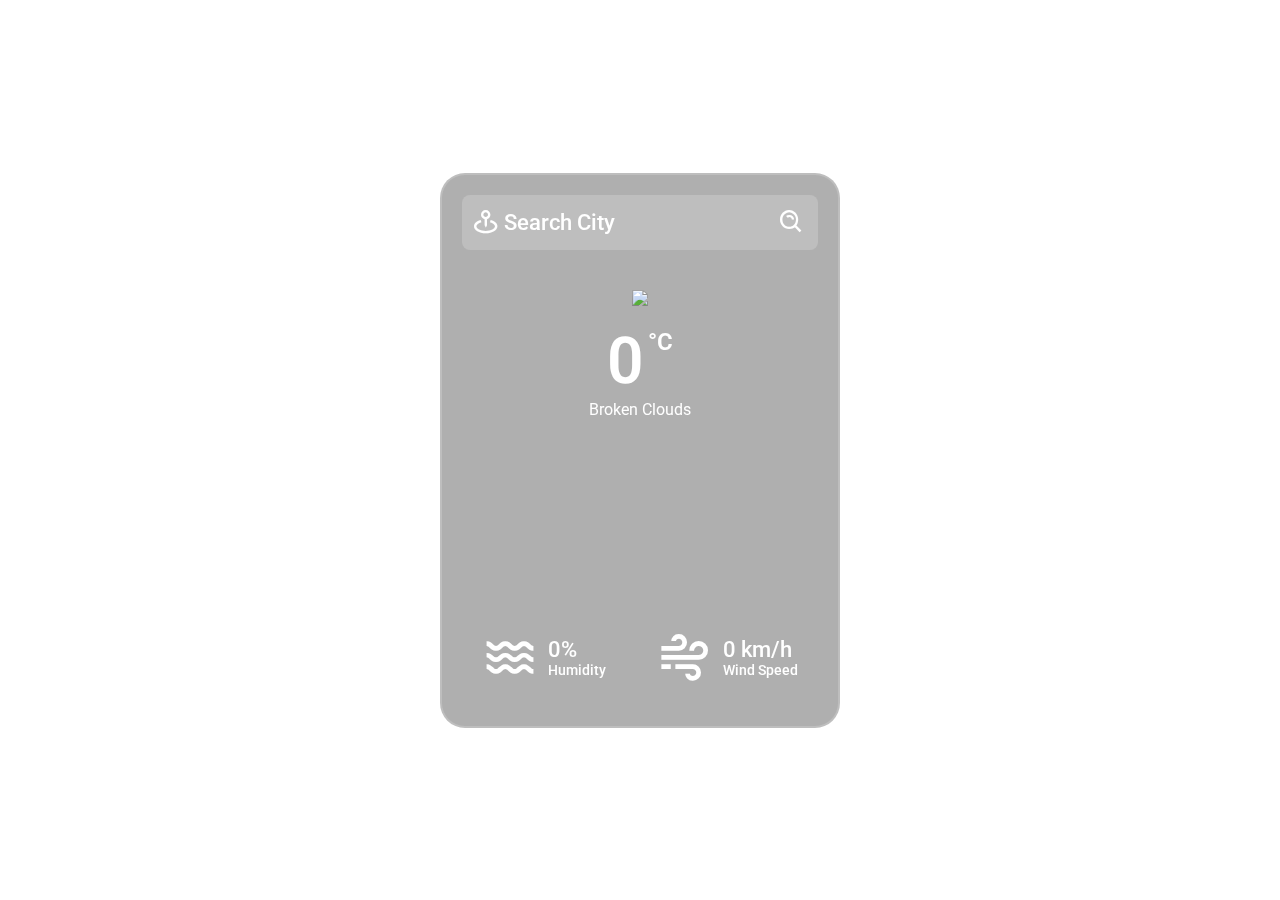
==== fullscreen.html @ 2097a3de "Add files via upload" ====
<!DOCTYPE html>
<html lang="en">
<head>
    <meta charset="UTF-8">
    <meta http-equiv="X-UA-Compatible" content="IE=edge">
    <meta name="viewport" content="width=device-width, initial-scale=1.0">
    <title>Aura Weather- Focus</title>

    <!-- Links -->
    <link rel="stylesheet" href="fullscreen-style.css">
    <link href='https://unpkg.com/boxicons@2.1.4/css/boxicons.min.css' rel='stylesheet'>
</head>
<body>

    <video autoplay loop muted plays-inline class="background-video">
        <source src="img/cloud.mp4" type="video/mp4">
    </video>

    <div class="container">
        <div class="search-box">
            <i class='bx bx-map-pin'></i>
            <input type="text" placeholder="Search City">
            <button class="bx bx-search-alt"></button>
        </div>

        <div class="weather-box">
            <div class="box">
                <div class="info-weather">
                    <div class="weather">
                        <img src="img/cloud.png">
                        <p class="temp"> 0 <span>°C</span></p>
                        <p class="descrp"> Broken Clouds </p>
                    </div>
                </div>
            </div>
        </div>
        
        <div class="weather-details">
            <div class="humidity">
                <i class='bx bx-water' ></i>
                <div class="text">
                    <div class="info-humidity">
                        <span>0%</span>
                    </div>
                    <p>Humidity</p>
                </div>
            </div>

            <div class="wind">
                <i class='bx bx-wind' ></i>
                <div class="text">
                    <div class="info-wind">
                        <span>0 km/h</span>
                    </div>
                    <p>Wind Speed</p>
                </div>
            </div>

        </div>
    </div>

    <script src="fullscreen-script.js"></script>

</body>
</html>
---- fullscreen-style.css ----
@import url('https://fonts.googleapis.com/css2?family=Roboto:ital,wght@0,100;0,300;0,400;0,500;0,700;0,900;1,100;1,300;1,400;1,500;1,700;1,900&display=swap');

*{
    font-family: 'Roboto' , 'sans-serif';
    margin: 0;
    padding: 0;
    box-sizing: border-box;
}

body{
    display: flex;
    justify-content: center;
    align-items: center;
    min-height: 100vh;
    background-size: cover;
    background-position: center;
}

.background-video{
    z-index: -10;
    position: absolute;
    right: 0;
    bottom: 0;
}

@media (min-aspect-ratio: 16/9){
    .background-video{
        width: 100%;
        height: auto;
    }
}

@media (max-aspect-ratio: 16/9){
    .background-video{
        width: auto;
        height: 100%;
    }
}

.container {
    position: relative;
    width: 400px;
    height: 555px;
    background: rgba(55, 55, 55, 0.4);
    backdrop-filter: blur(20px);
    border: 2px solid rgba(250, 250, 250, .2);
    border-radius: 25px;
    padding: 20px;
}

.search-box{
    position: relative;
    width: 100%;
    height: 55px;
    display: flex;
    align-items: center;
    background-color: rgba(250, 250, 250, .2);
    border-radius: 8px;
    border-color: 2px solid rgb(221, 221, 221, .2);
}

.search-box i{
    position: absolute;
    left: 10px;
    font-size: 28px;
    color: #fff;
}

.search-box input{
    position: absolute;
    width: 100%;
    height: 100%;
    background: transparent;
    border: none;
    border-radius: 10px;
    font-size: 22px;
    color: #fff;
    font-weight: 500;
    text-transform: capitalize;
    padding: 0 48px 0 42px;
}

.search-box input::placeholder{
    color: #fff;
    text-transform: capitalize;
}

.search-box button{
    position: absolute;
    right: 0;
    width: 40px;
    height: 100%;
    background: transparent;
    border: none;
    outline: none;
    font-size: 28px;
    color: #fff;
    padding: 0 40px 0 5px;
    cursor: pointer;
}
.weather-box{
    text-align: center;
    margin: 40px 0;
}

.weather-box img{
    width: 60%;
}

.weather-box .temp{
    position: relative;
    font-size: 64px;
    line-height: 1;
    font-weight: 600;
    color: #fff;
    margin: 20px 0 6px -30px;
}

.weather-box .temp span{
    color: #fff;
    position: absolute;
    font-size: 24px;
    margin-left: 4px;
}

.weather-box .descrp{
    color: #fff;
    font-weight: 400;
    text-transform: capitalize;
}

.weather-details{
    position: absolute;
    bottom: 40px;
    left: 0;
    width: 100%;
    padding: 0 20px;
    color: #fff;
    display: flex;
}

.weather-details .humidity,
.weather-details .wind{
    display: flex;
    align-items: center;
    width: 50%;
}

.weather-details .humidity{
    padding-left: 20px;
    justify-content: flex-start;
}

.weather-details .wind{
    padding-right: 20px;
    justify-content: flex-end;
}

.weather-details i{
    font-size: 56px;
    margin-right: 10px;
}

.weather-details span{
    display: inline-block;
    font-size: 22px;
    font-weight: 500;
}

.weather-details p{
    font-size: 14px;
    font-weight: 500;
}
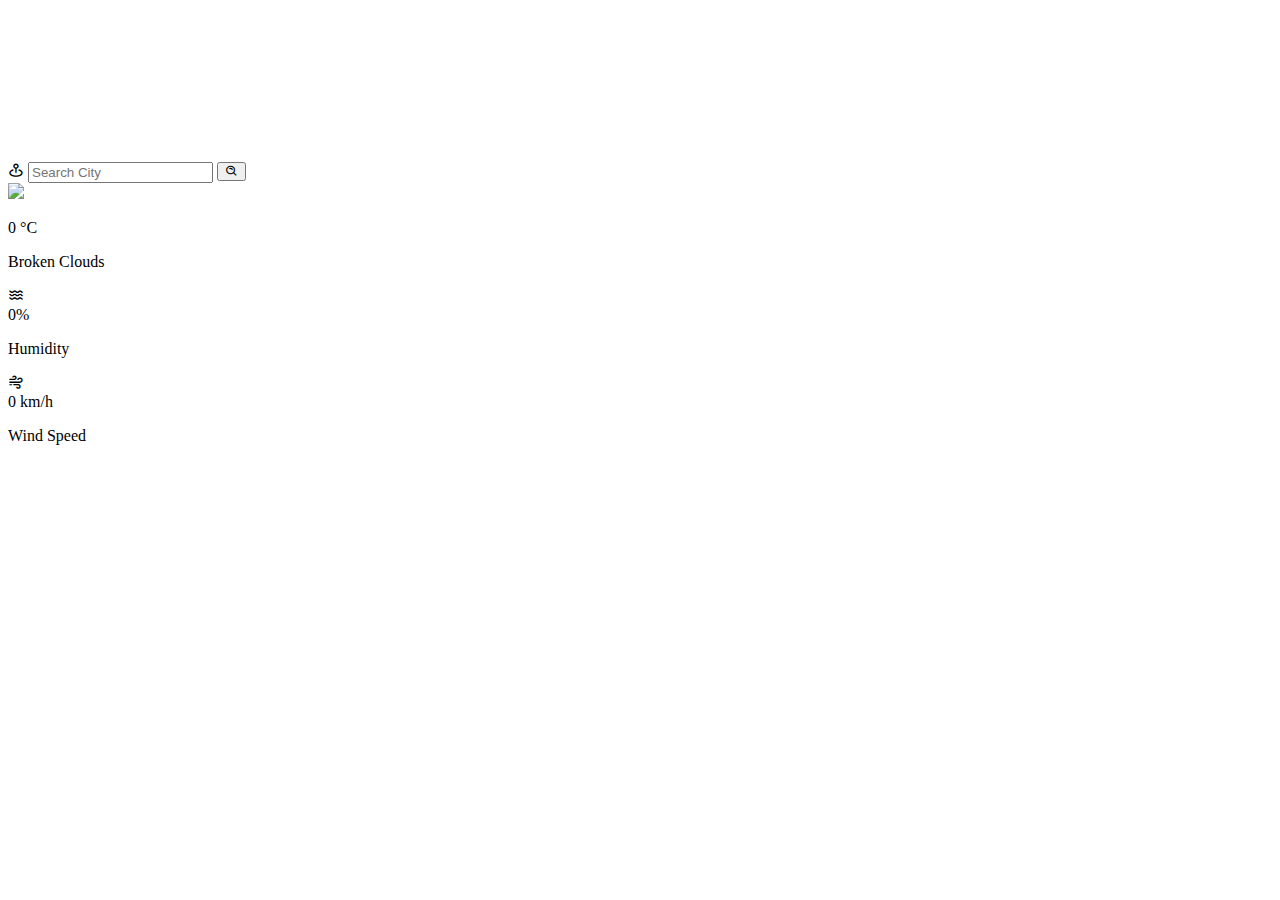
==== commit e71f9d39: "Add files via upload" ====
--- a/fullscreen.html
+++ b/fullscreen.html
@@ -7,7 +7,7 @@
     <title>Aura Weather- Focus</title>
 
     <!-- Links -->
-    <link rel="stylesheet" href="fullscreen-style.css">
+    <link rel="stylesheet" href="/public/assets/css/fullscreen-style.css">
     <link href='https://unpkg.com/boxicons@2.1.4/css/boxicons.min.css' rel='stylesheet'>
 </head>
 <body>
@@ -59,7 +59,7 @@
         </div>
     </div>
 
-    <script src="fullscreen-script.js"></script>
+    <script src="/public/assets/js/fullscreen-script.js"></script>
 
 </body>
 </html>